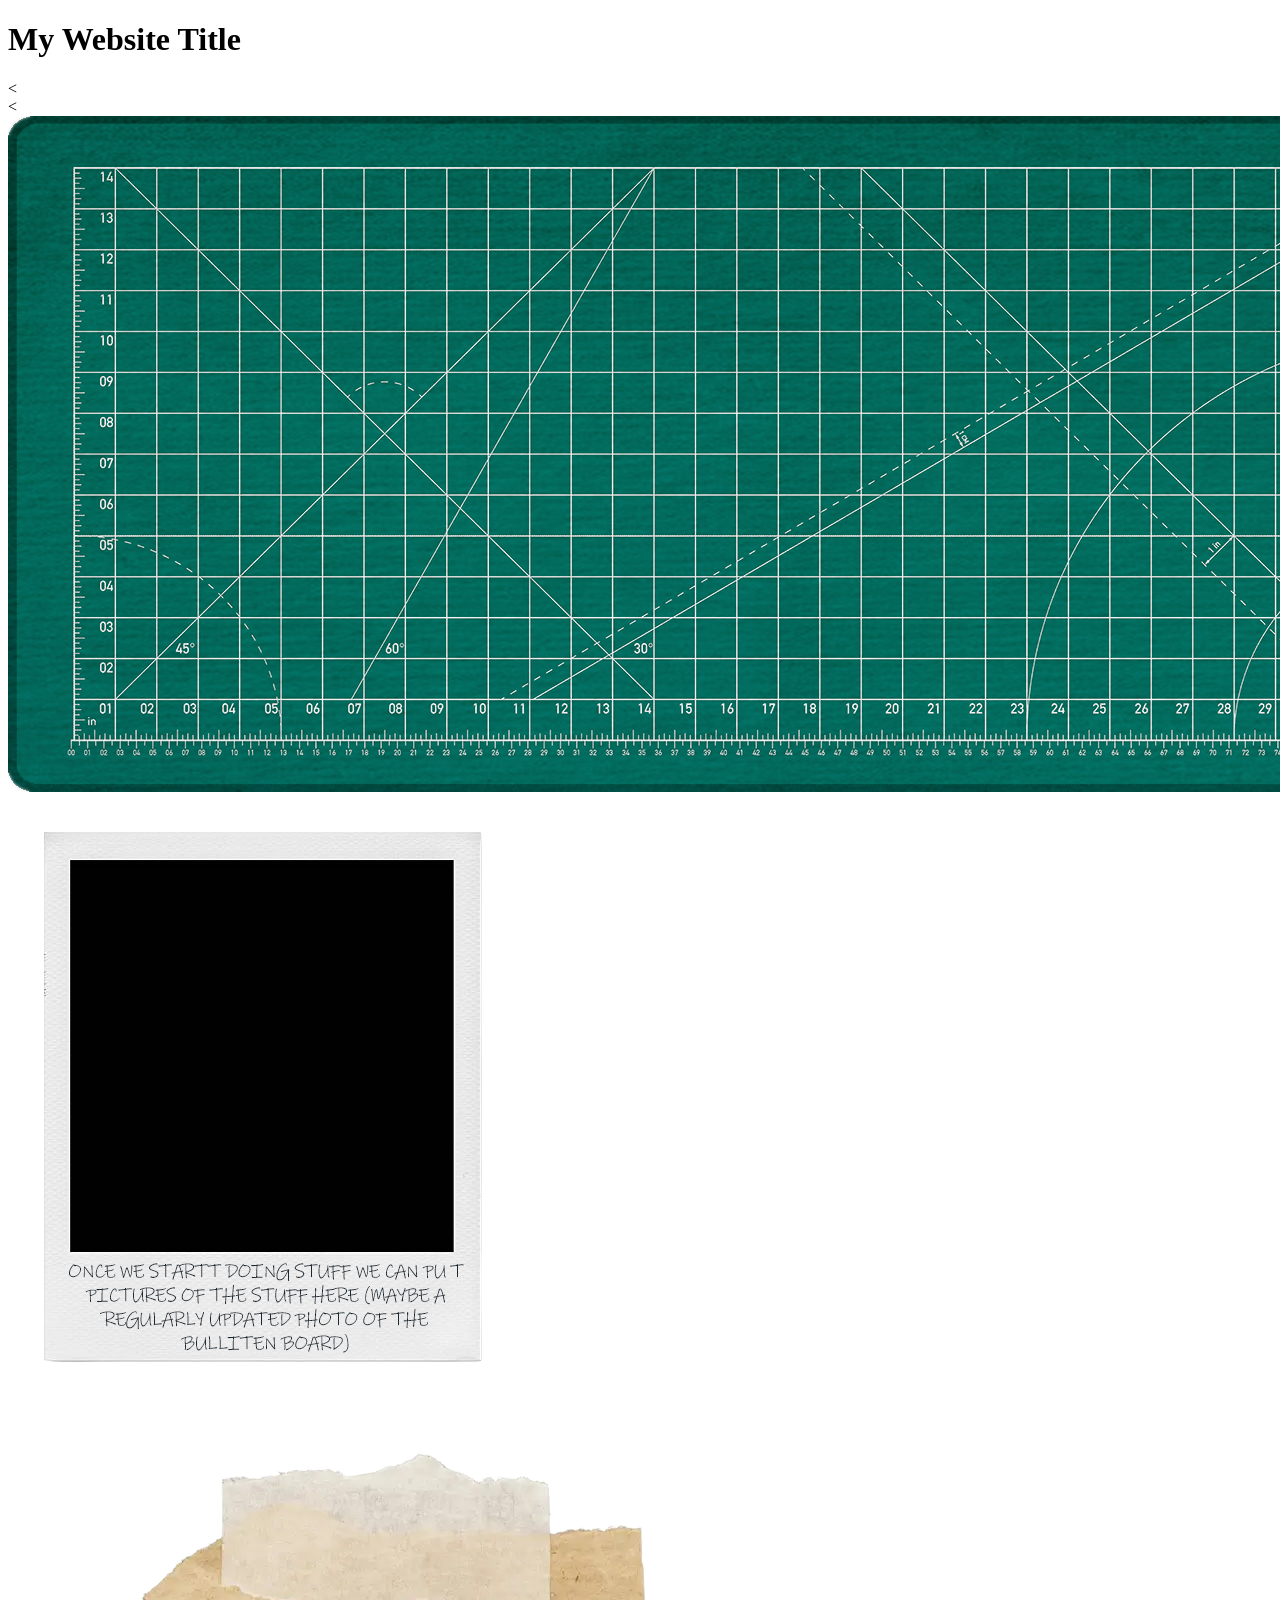
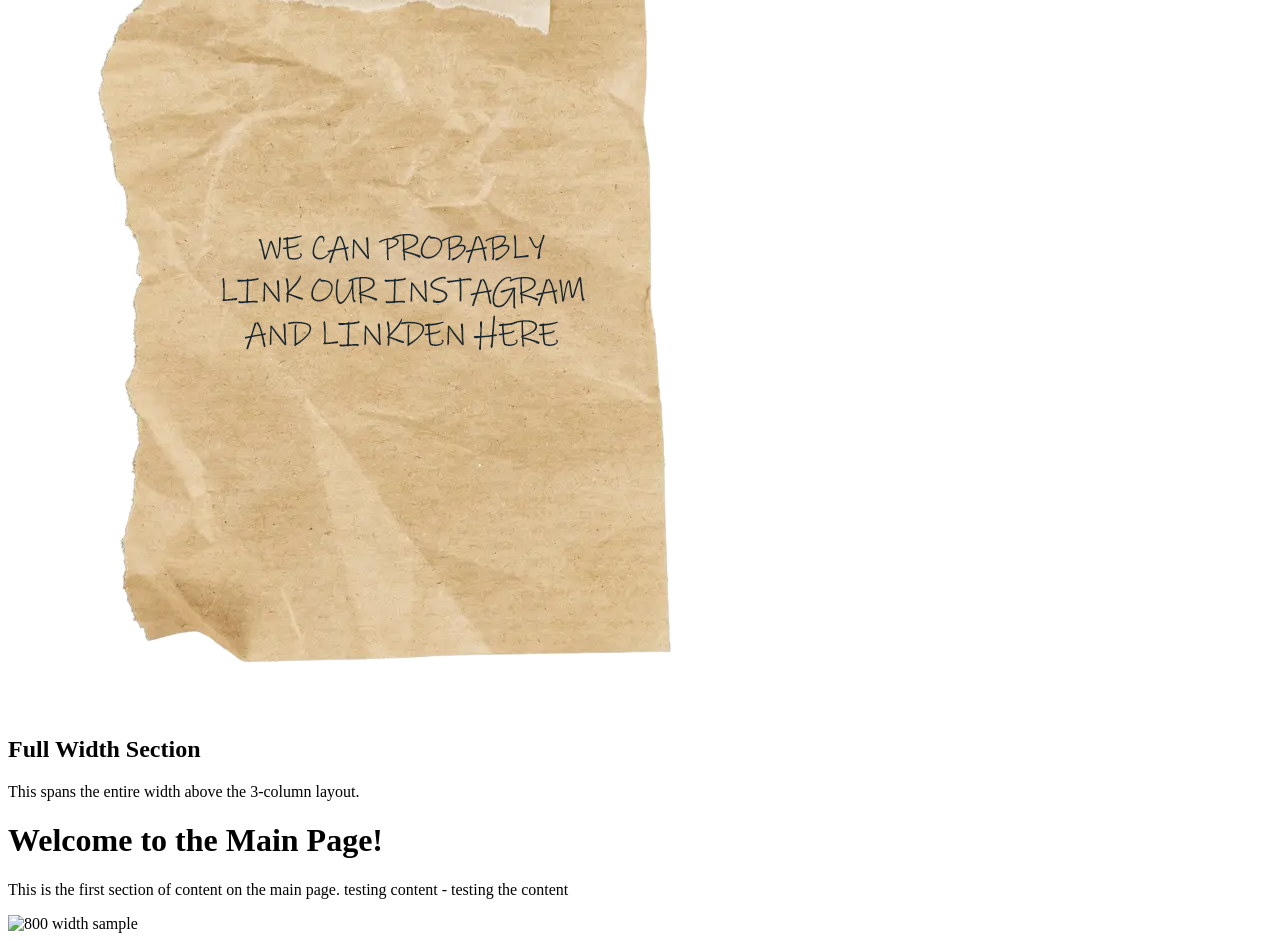
==== index.html @ 66cb6ea8 "some font thing" ====
<!DOCTYPE html>
<html lang="en">
<head>
    <meta charset="UTF-8">
    <meta name="viewport" content="width=device-width, initial-scale=1.0">
    <title>Minimal Retro Template</title>
    <link rel="stylesheet" href="css/main.css">
    <link rel="stylesheet" href="https://fonts.google.com/specimen/VT323">
</head>
<body>

    <!-- ⭐ TITLE ABOVE NAVIGATION ⭐ -->
    <div class="site-title-container">
        <h1 class="site-title">My Website Title</h1>
    </div>
<body>
    <div id="nav-placeholder">
        </div>
    <<div class="full-width-container">

    <<div class="image-container">
    <img src="assets/images/full_width_section/Cutting_Mat.png" 
         class="base-image" 
         alt="Banner Image">

    <a href="https://example.com" class="overlay overlay-polaroid">
        <img src="assets/images/full_width_section/polaroid.png" alt="Overlay 1">
    </a>

    <a href="https://example.com/second" class="overlay overlay-note">
        <img src="assets/images/full_width_section/stickynote.png" alt="Overlay 2">
    </a>
</div>
    <h2>Full Width Section</h2>
    <p>This spans the entire width above the 3-column layout.</p>
</div>
    <div class="grid-container">
        <div id="left-sidebar-placeholder">
            </div>
            <main class="main-content">
                <div class="main-content-box">
                    <!-- The Content for the main section of the site goes here. Create as many main-conent-box as needed -->
                    <h1>Welcome to the Main Page!</h1>
                    <p>This is the first section of content on the main page. testing content - testing the content</p>
                    <img src="/assets/images/banners/800width_sample.jpg" alt="800 width sample">
                </div>
                </main>
        <div id="right-sidebar-placeholder">
            </div>
    </div>

    <div id="footer-placeholder">
        </div>

    <script src="mainscripts.js"></script>
</body>
</html>
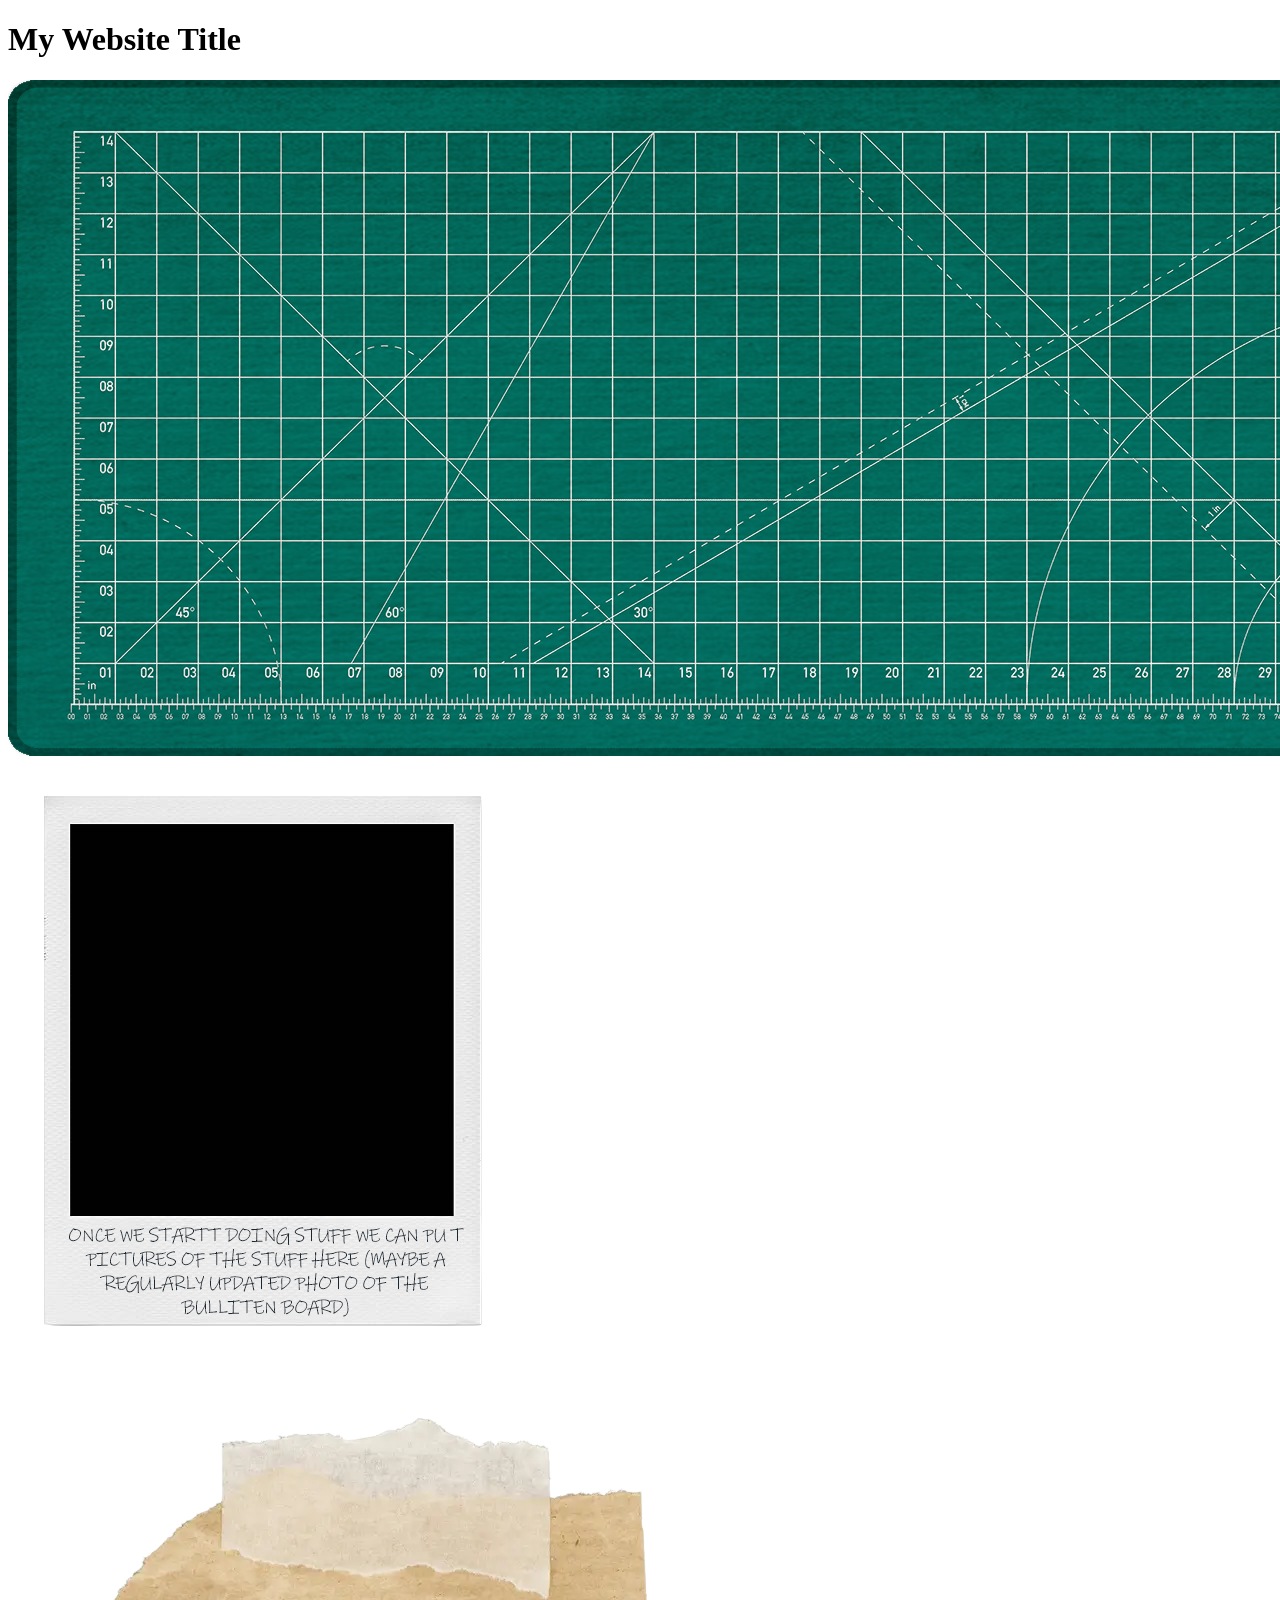
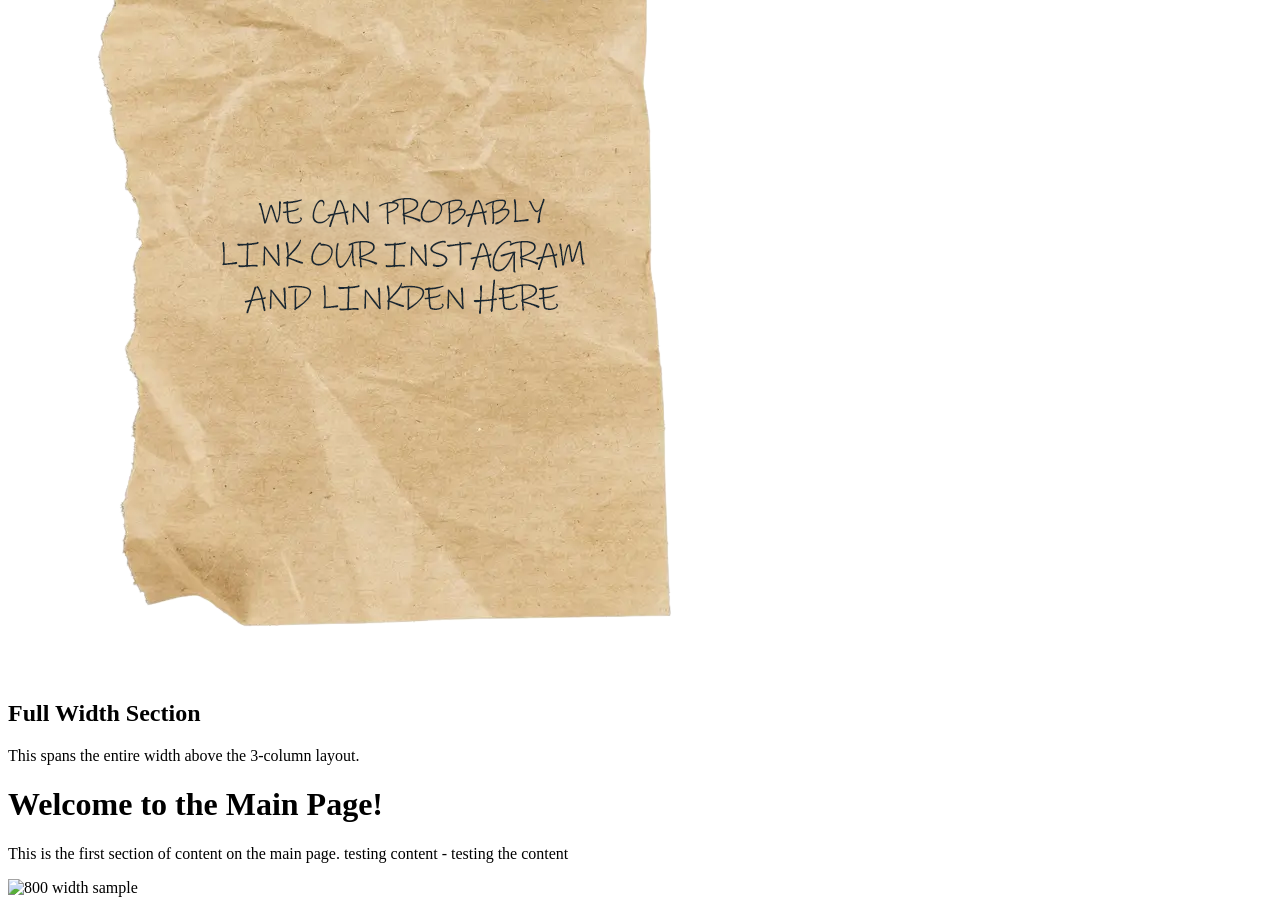
==== commit d9db45be: "updated images" ====
--- a/index.html
+++ b/index.html
@@ -5,53 +5,55 @@
     <meta name="viewport" content="width=device-width, initial-scale=1.0">
     <title>Minimal Retro Template</title>
     <link rel="stylesheet" href="css/main.css">
-    <link rel="stylesheet" href="https://fonts.google.com/specimen/VT323">
+    <link href="https://fonts.googleapis.com/css2?family=VT323&display=swap" rel="stylesheet">
 </head>
+
 <body>
 
     <!-- ⭐ TITLE ABOVE NAVIGATION ⭐ -->
     <div class="site-title-container">
         <h1 class="site-title">My Website Title</h1>
     </div>
-<body>
-    <div id="nav-placeholder">
+
+    <div id="nav-placeholder"></div>
+
+    <div class="full-width-container">
+
+        <div class="image-container">
+            <img src="assets/images/full_width_section/Cutting_Mat.png" 
+                 class="base-image" 
+                 alt="Banner Image">
+
+            <a href="https://example.com" class="overlay overlay-polaroid">
+                <img src="assets/images/full_width_section/polaroid.png" alt="Overlay 1">
+            </a>
+
+            <a href="https://example.com/second" class="overlay overlay-note">
+                <img src="assets/images/full_width_section/stickynote.png" alt="Overlay 2">
+            </a>
         </div>
-    <<div class="full-width-container">
 
-    <<div class="image-container">
-    <img src="assets/images/full_width_section/Cutting_Mat.png" 
-         class="base-image" 
-         alt="Banner Image">
+        <h2>Full Width Section</h2>
+        <p>This spans the entire width above the 3-column layout.</p>
 
-    <a href="https://example.com" class="overlay overlay-polaroid">
-        <img src="assets/images/full_width_section/polaroid.png" alt="Overlay 1">
-    </a>
-
-    <a href="https://example.com/second" class="overlay overlay-note">
-        <img src="assets/images/full_width_section/stickynote.png" alt="Overlay 2">
-    </a>
-</div>
-    <h2>Full Width Section</h2>
-    <p>This spans the entire width above the 3-column layout.</p>
-</div>
-    <div class="grid-container">
-        <div id="left-sidebar-placeholder">
-            </div>
-            <main class="main-content">
-                <div class="main-content-box">
-                    <!-- The Content for the main section of the site goes here. Create as many main-conent-box as needed -->
-                    <h1>Welcome to the Main Page!</h1>
-                    <p>This is the first section of content on the main page. testing content - testing the content</p>
-                    <img src="/assets/images/banners/800width_sample.jpg" alt="800 width sample">
-                </div>
-                </main>
-        <div id="right-sidebar-placeholder">
-            </div>
     </div>
 
-    <div id="footer-placeholder">
-        </div>
+    <div class="grid-container">
+        <div id="left-sidebar-placeholder"></div>
+
+        <main class="main-content">
+            <div class="main-content-box">
+                <h1>Welcome to the Main Page!</h1>
+                <p>This is the first section of content on the main page. testing content - testing the content</p>
+                <img src="/assets/images/banners/800width_sample.jpg" alt="800 width sample">
+            </div>
+        </main>
+
+        <div id="right-sidebar-placeholder"></div>
+    </div>
+
+    <div id="footer-placeholder"></div>
 
     <script src="mainscripts.js"></script>
 </body>
-</html>+</html>
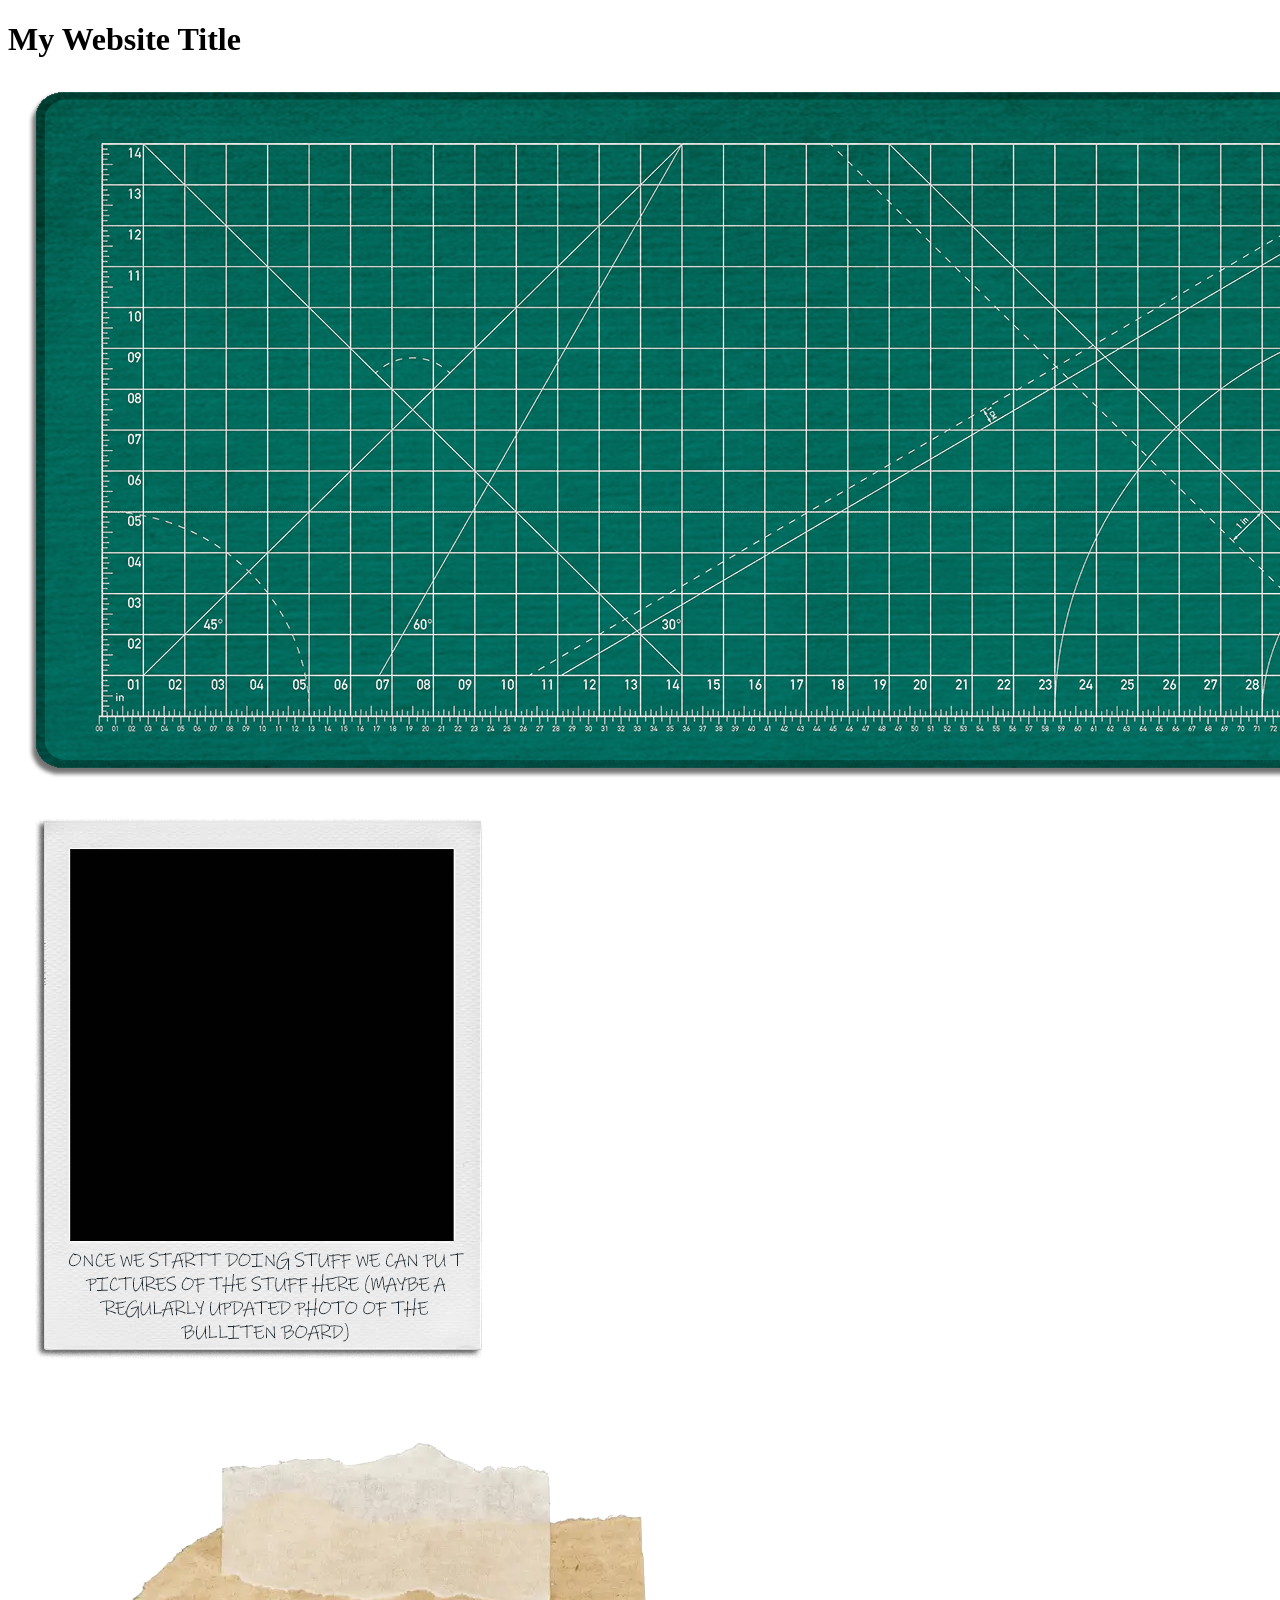
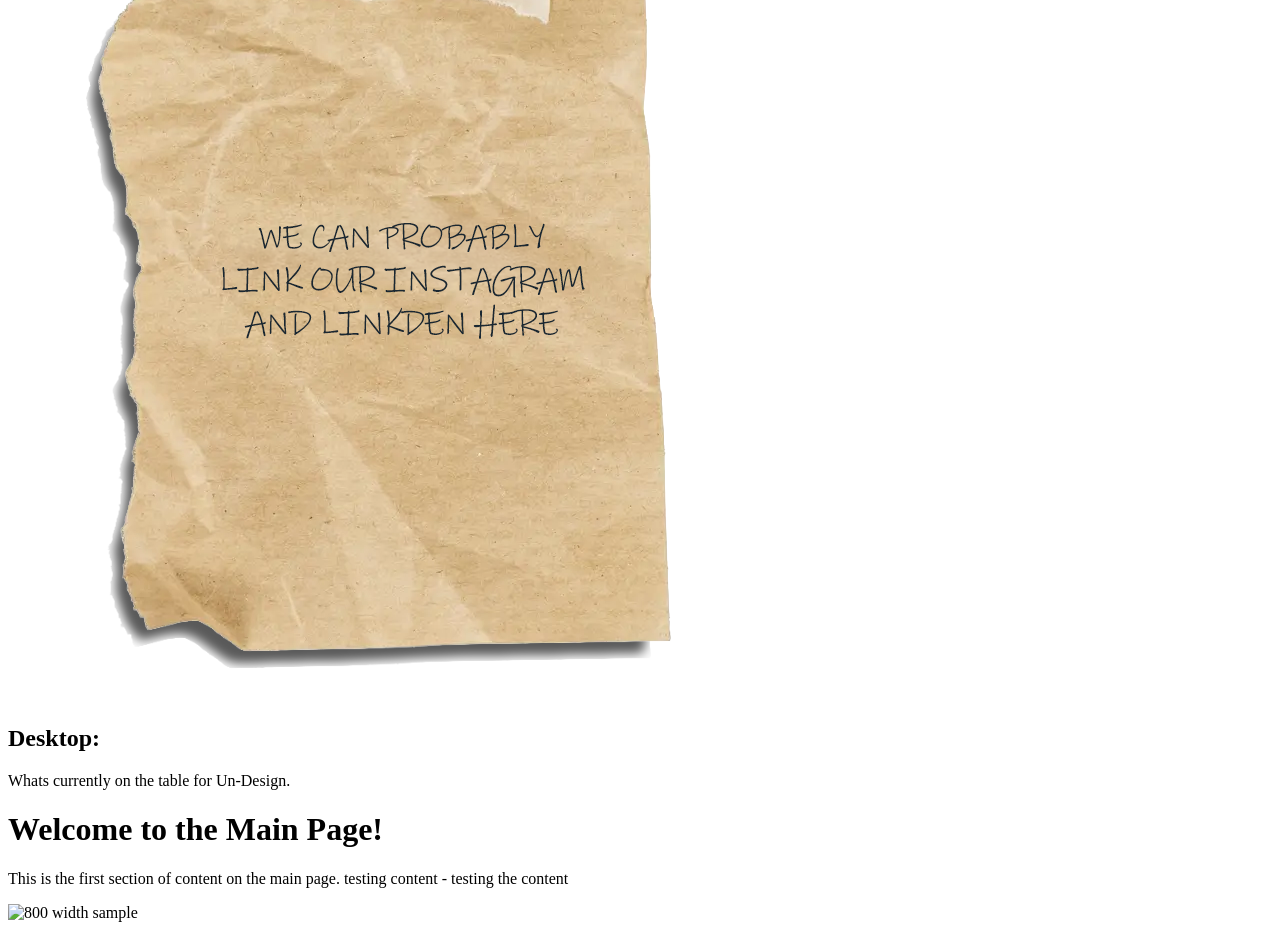
==== commit 3eb7b382: "font styles updated to include Inter, Space Grotesk, and Space Mono fonts. Removed VT323 font. Adjus" ====
--- a/index.html
+++ b/index.html
@@ -5,7 +5,7 @@
     <meta name="viewport" content="width=device-width, initial-scale=1.0">
     <title>Minimal Retro Template</title>
     <link rel="stylesheet" href="css/main.css">
-    <link href="https://fonts.googleapis.com/css2?family=VT323&display=swap" rel="stylesheet">
+    <link href="https://fonts.googleapis.com/css2?family=Inter:wght@300;400;500;600&family=Space+Grotesk:wght@400;500;600&family=Space+Mono&display=swap" rel="stylesheet">
 </head>
 
 <body>
@@ -33,8 +33,8 @@
             </a>
         </div>
 
-        <h2>Full Width Section</h2>
-        <p>This spans the entire width above the 3-column layout.</p>
+        <h2>Desktop:</h2>
+        <p>Whats currently on the table for Un-Design.</p>
 
     </div>
 
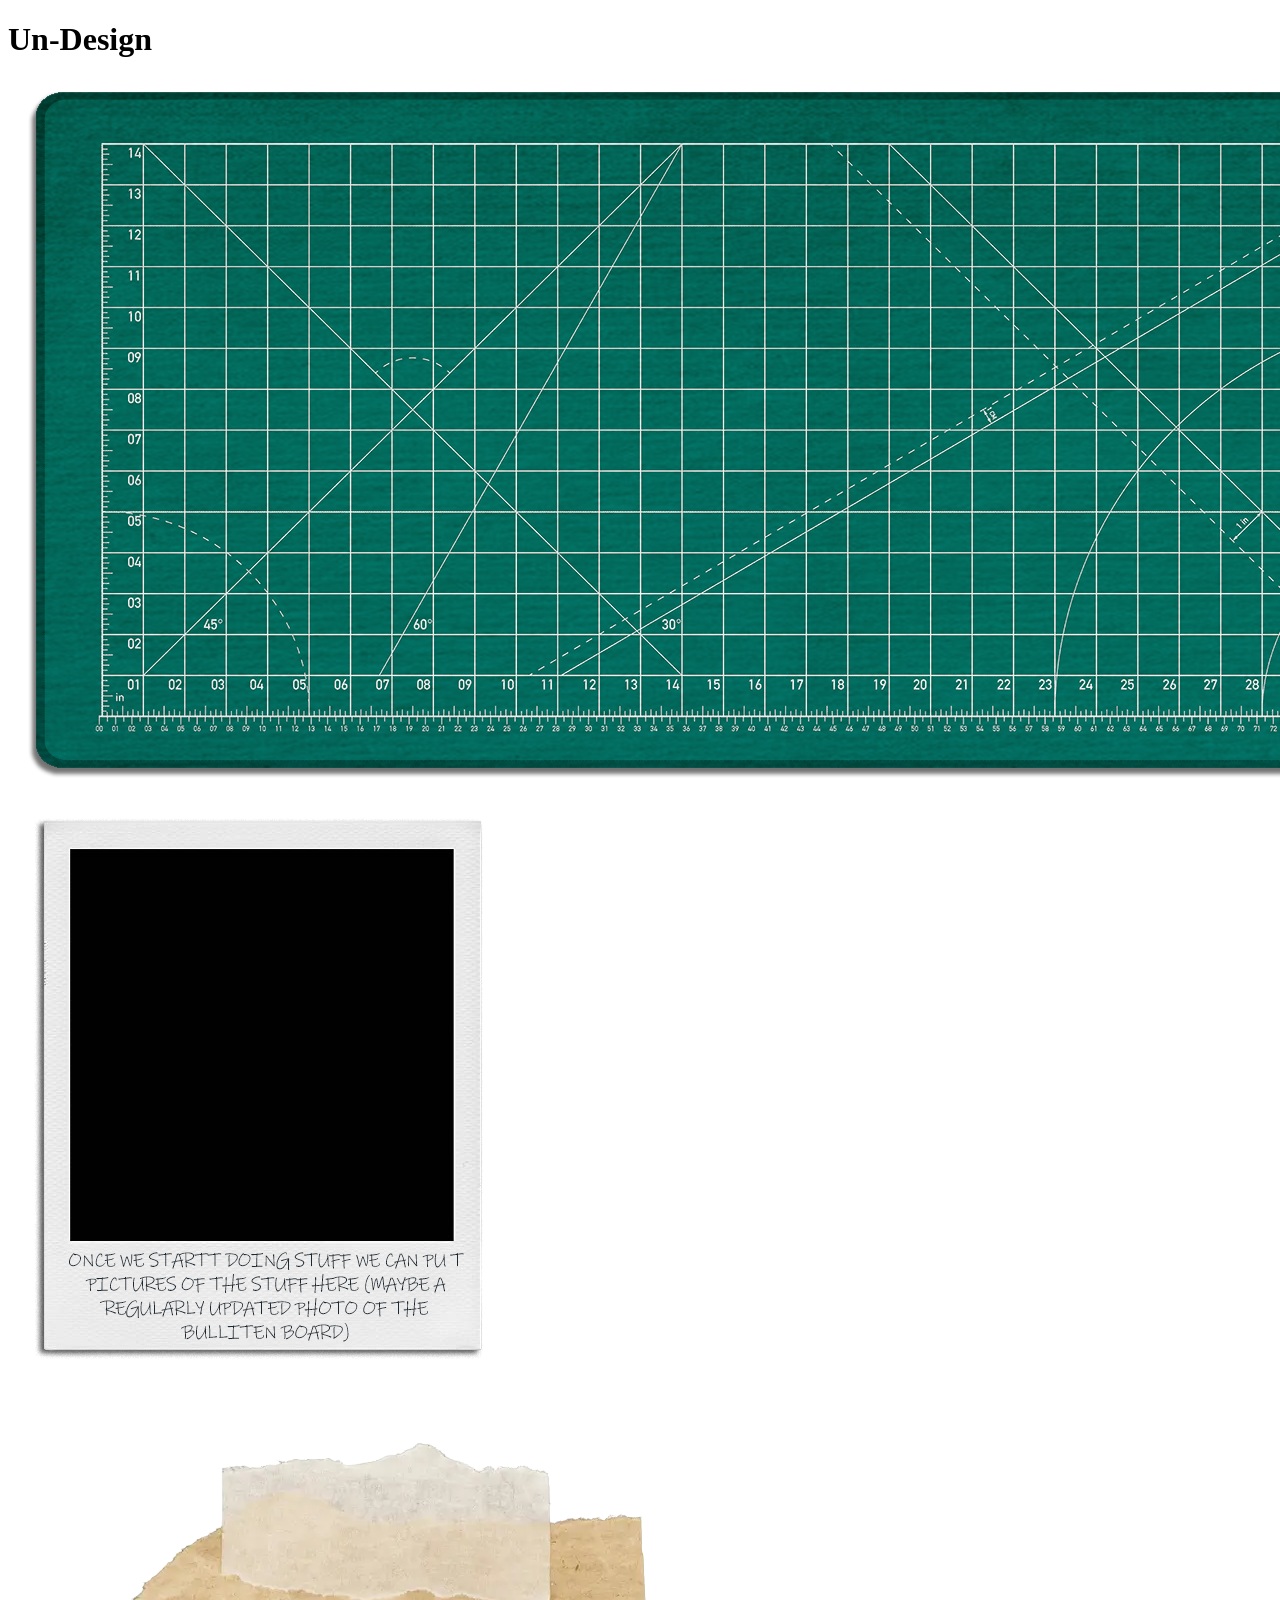
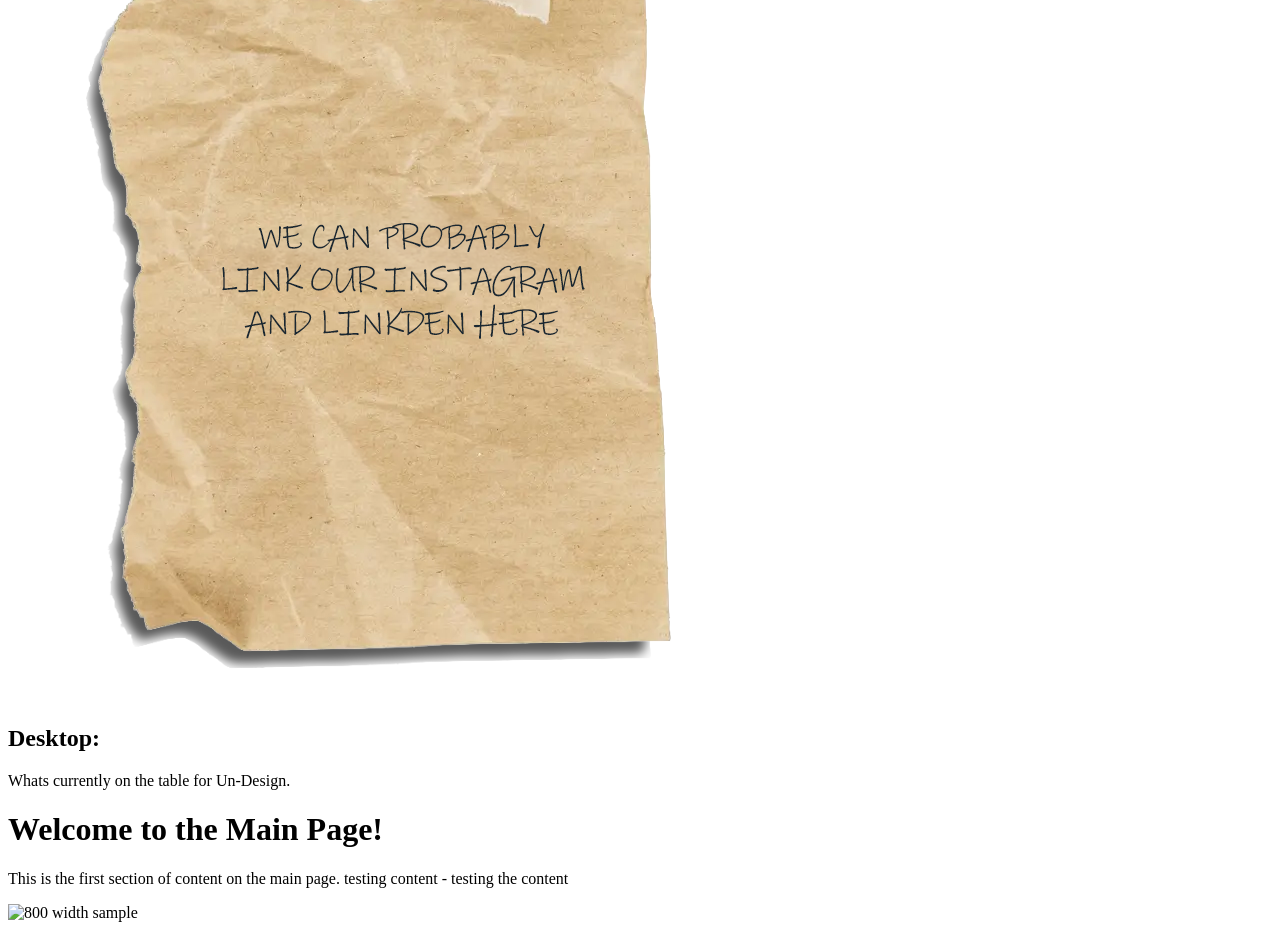
==== commit a5de4c31: "changed nav and title" ====
--- a/index.html
+++ b/index.html
@@ -12,7 +12,7 @@
 
     <!-- ⭐ TITLE ABOVE NAVIGATION ⭐ -->
     <div class="site-title-container">
-        <h1 class="site-title">My Website Title</h1>
+        <h1 class="site-title">Un-Design</h1>
     </div>
 
     <div id="nav-placeholder"></div>
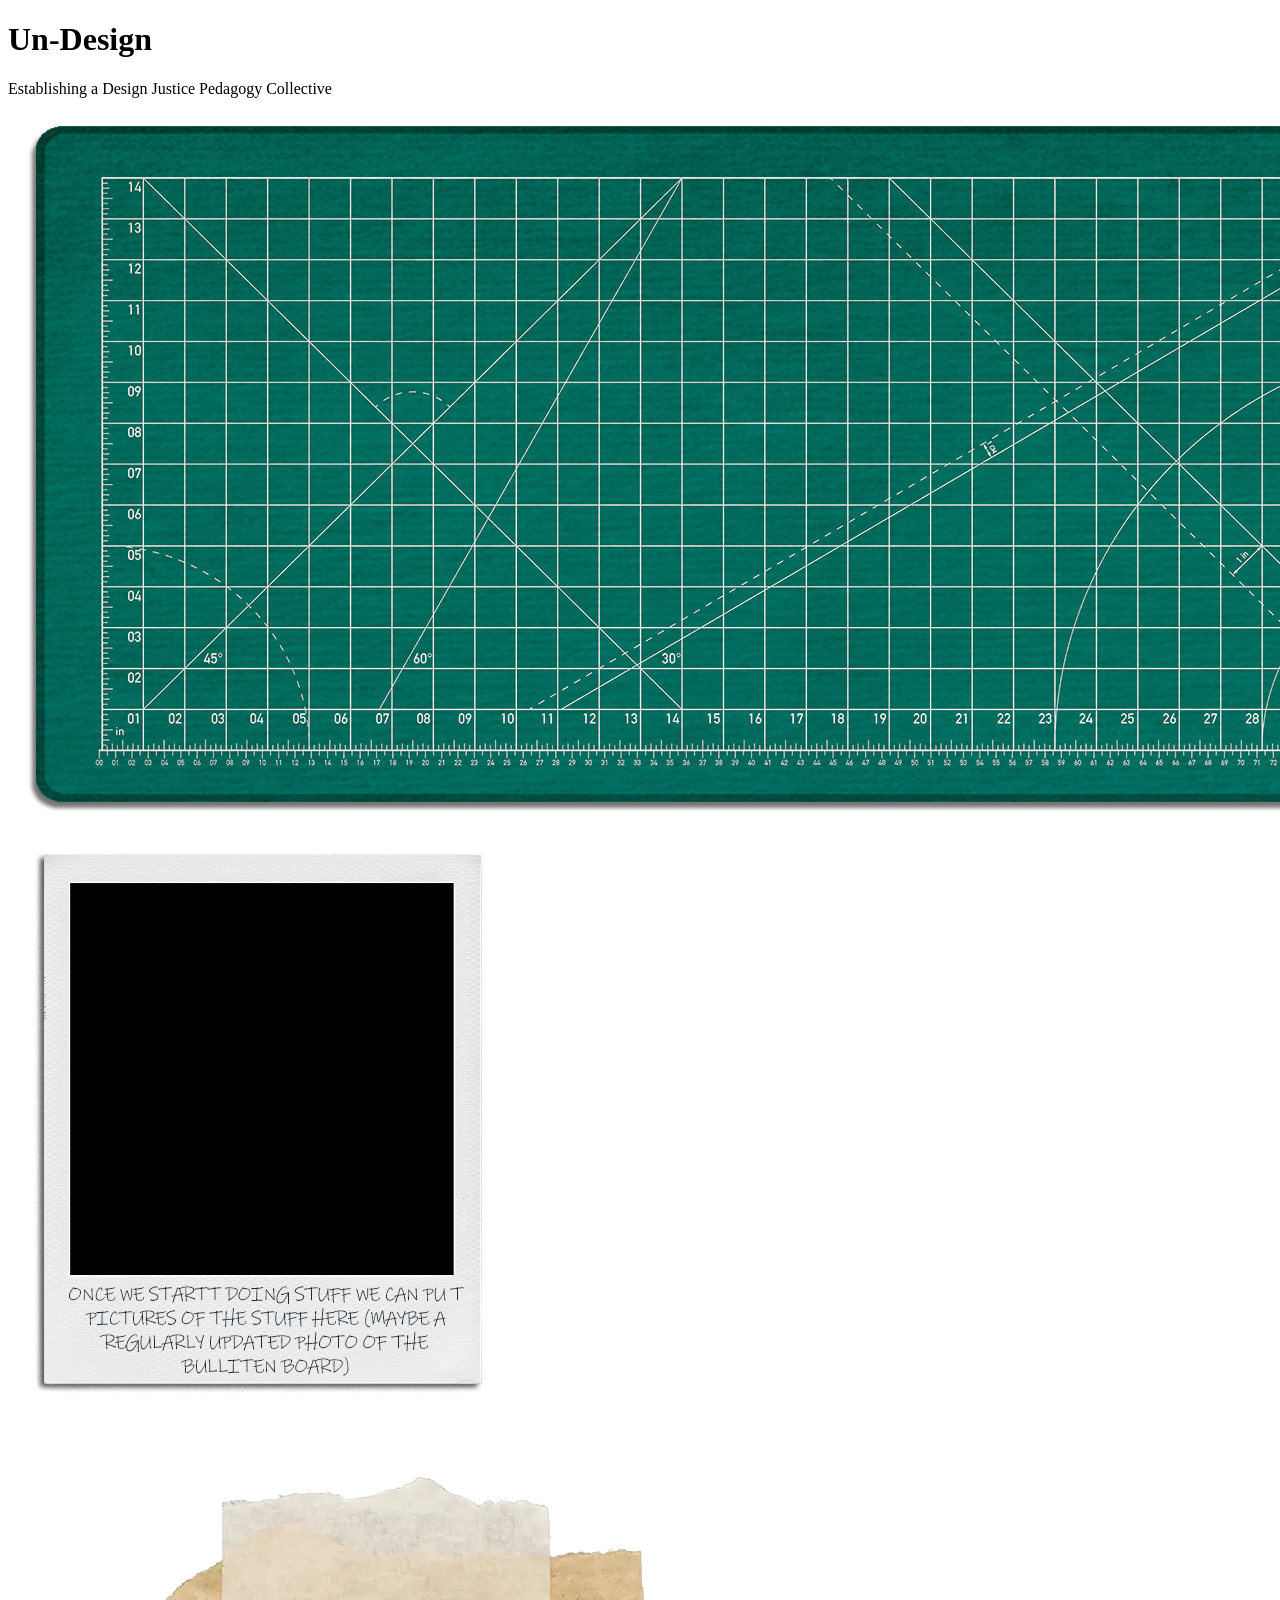
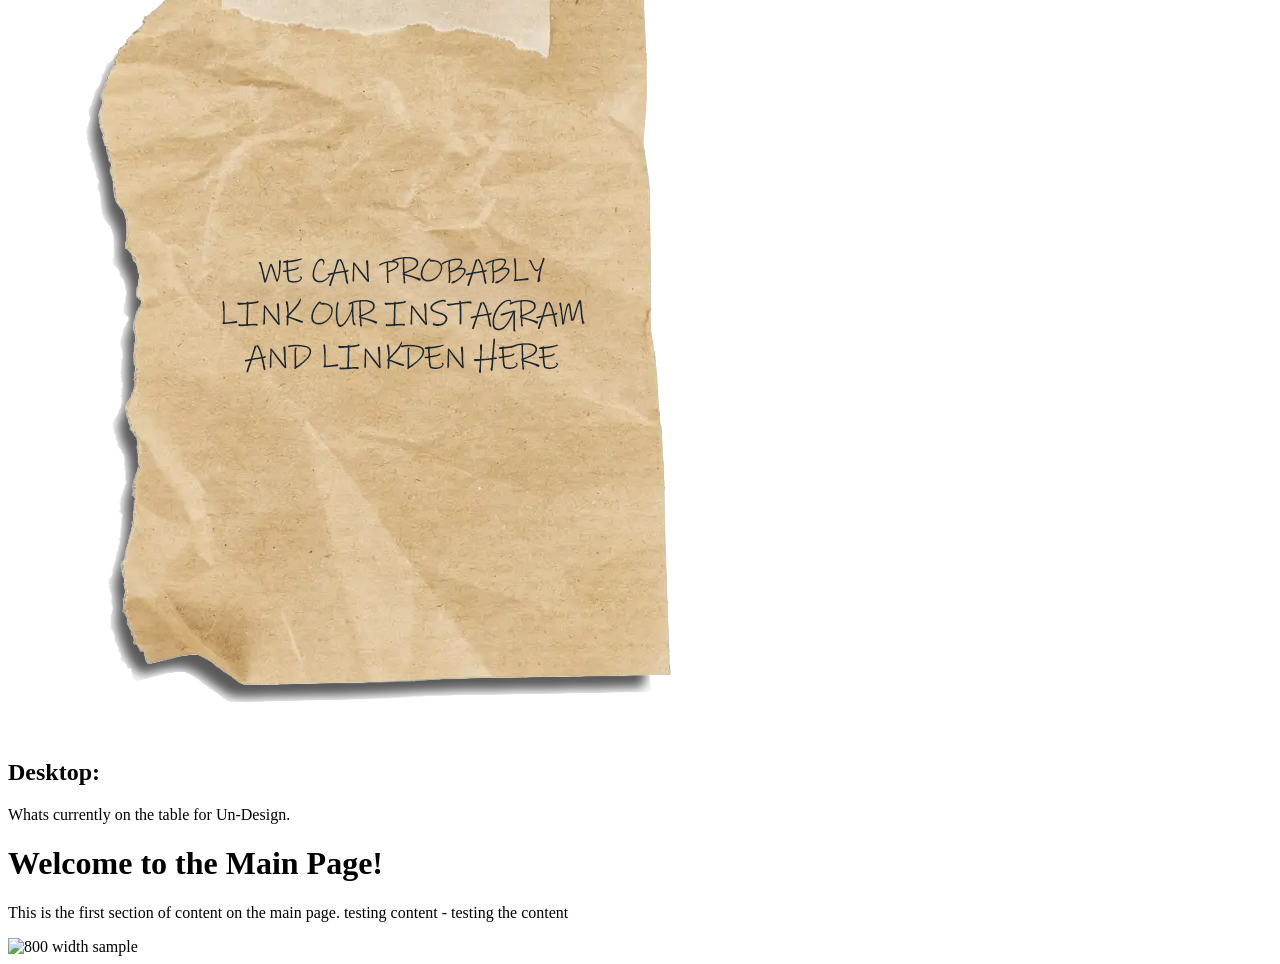
==== commit 3931e506: "added subtitle" ====
--- a/index.html
+++ b/index.html
@@ -13,6 +13,7 @@
     <!-- ⭐ TITLE ABOVE NAVIGATION ⭐ -->
     <div class="site-title-container">
         <h1 class="site-title">Un-Design</h1>
+        <p class="site-subtitle"> Establishing a Design Justice Pedagogy Collective</p>
     </div>
 
     <div id="nav-placeholder"></div>
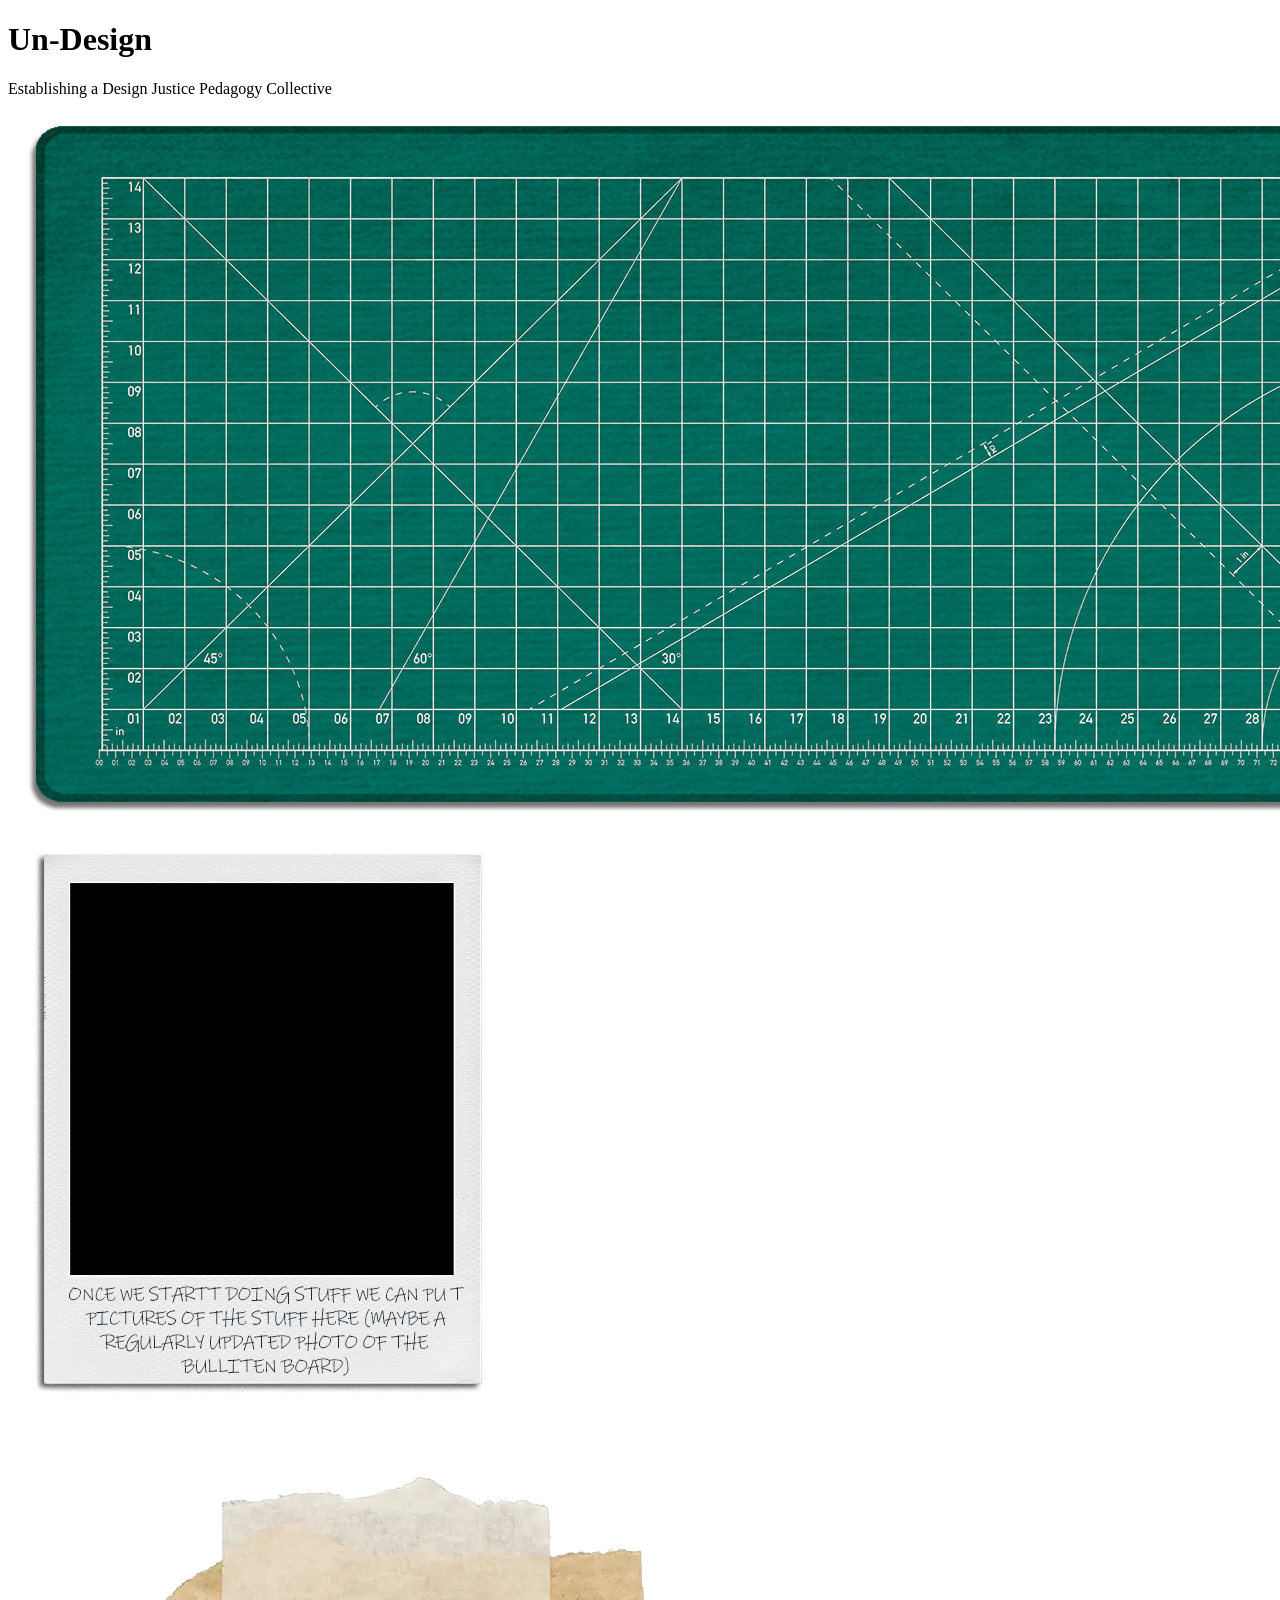
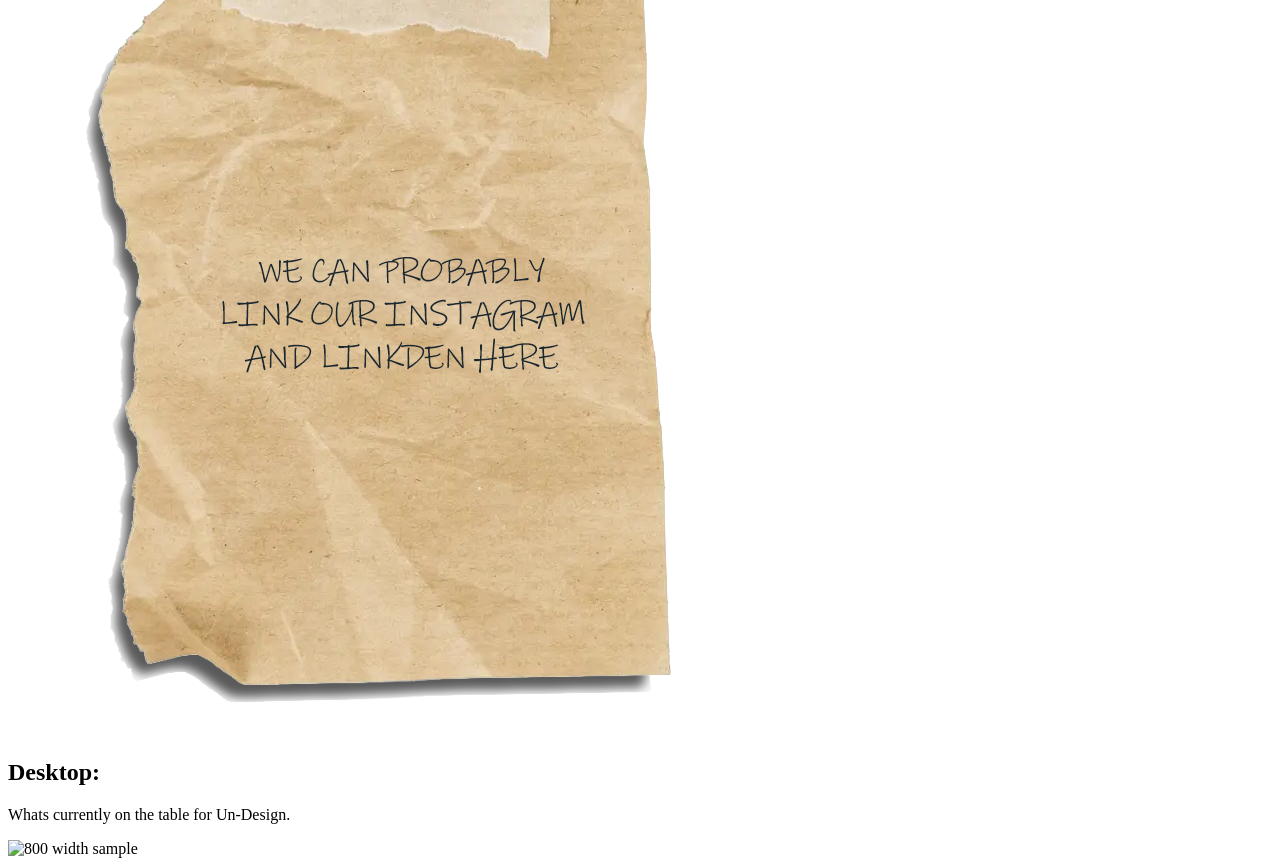
==== commit f686169e: "got rid of font lol" ====
--- a/index.html
+++ b/index.html
@@ -44,8 +44,6 @@
 
         <main class="main-content">
             <div class="main-content-box">
-                <h1>Welcome to the Main Page!</h1>
-                <p>This is the first section of content on the main page. testing content - testing the content</p>
                 <img src="/assets/images/banners/800width_sample.jpg" alt="800 width sample">
             </div>
         </main>
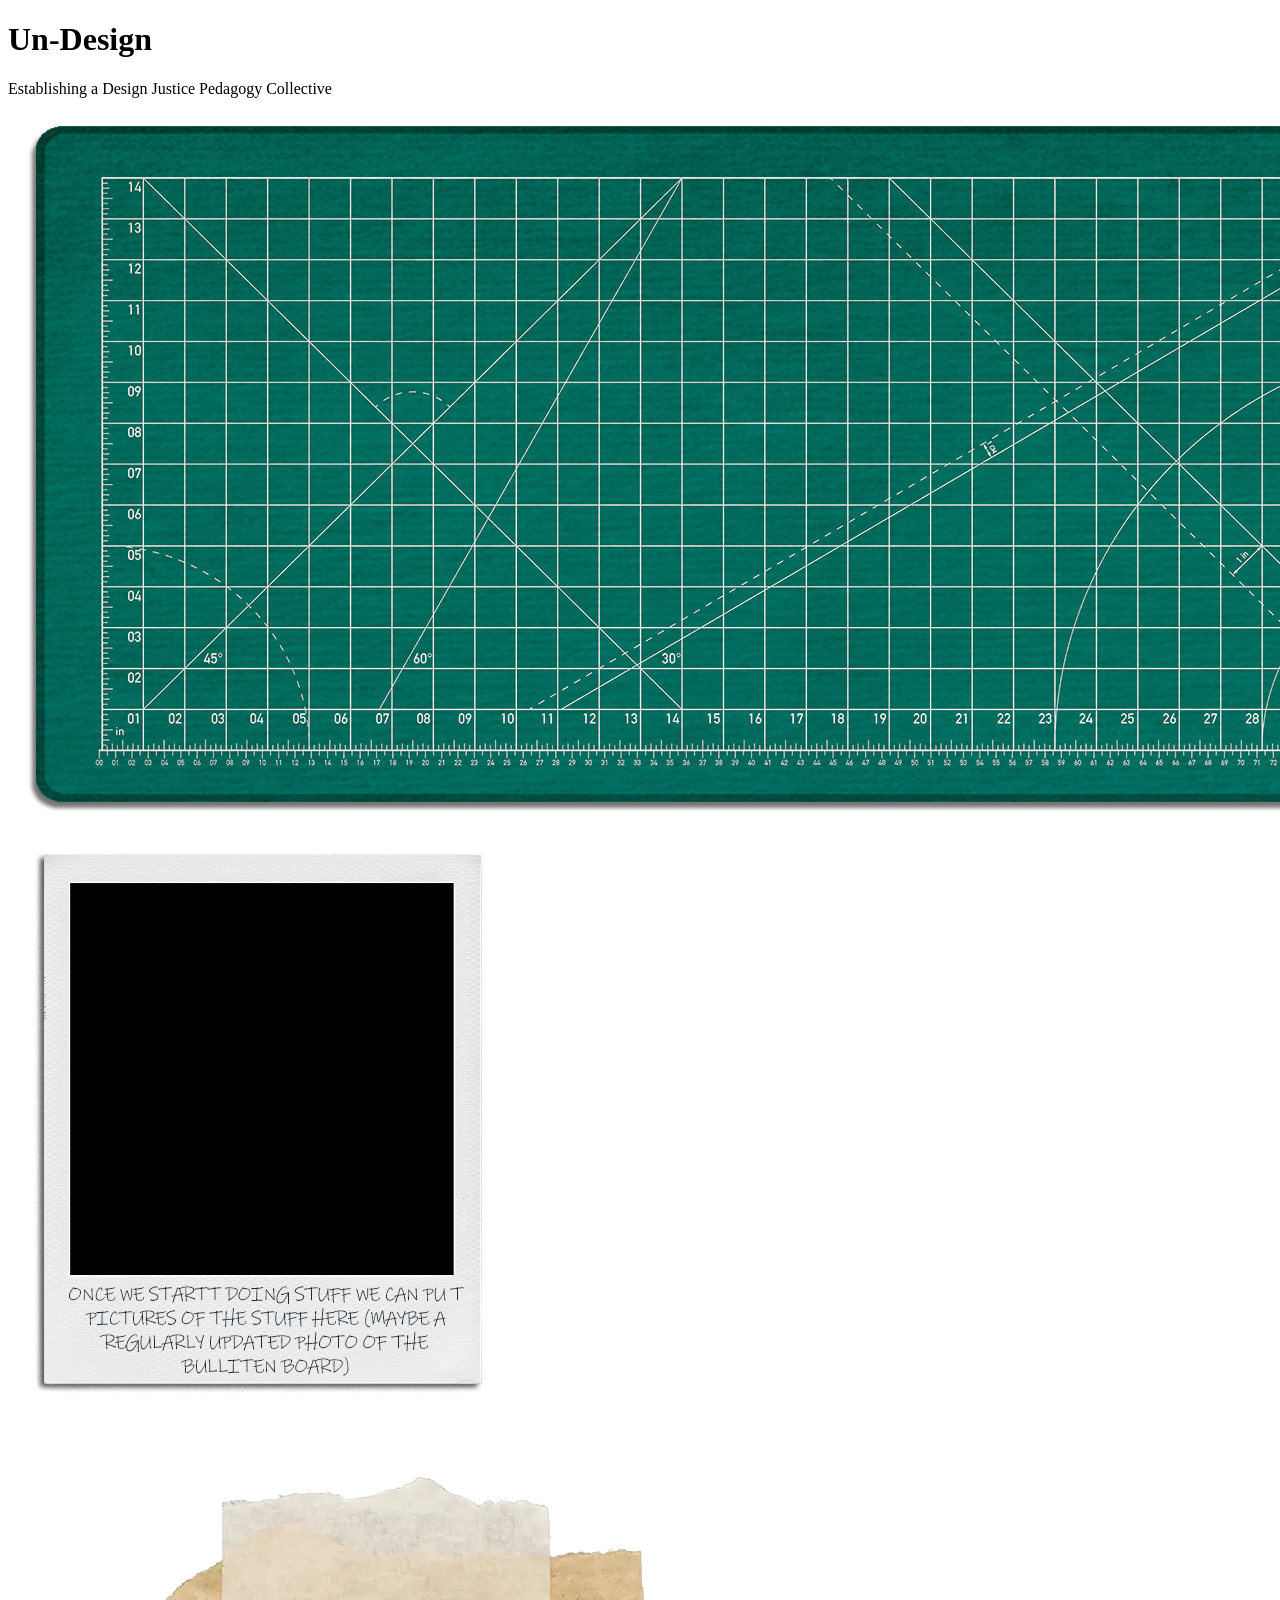
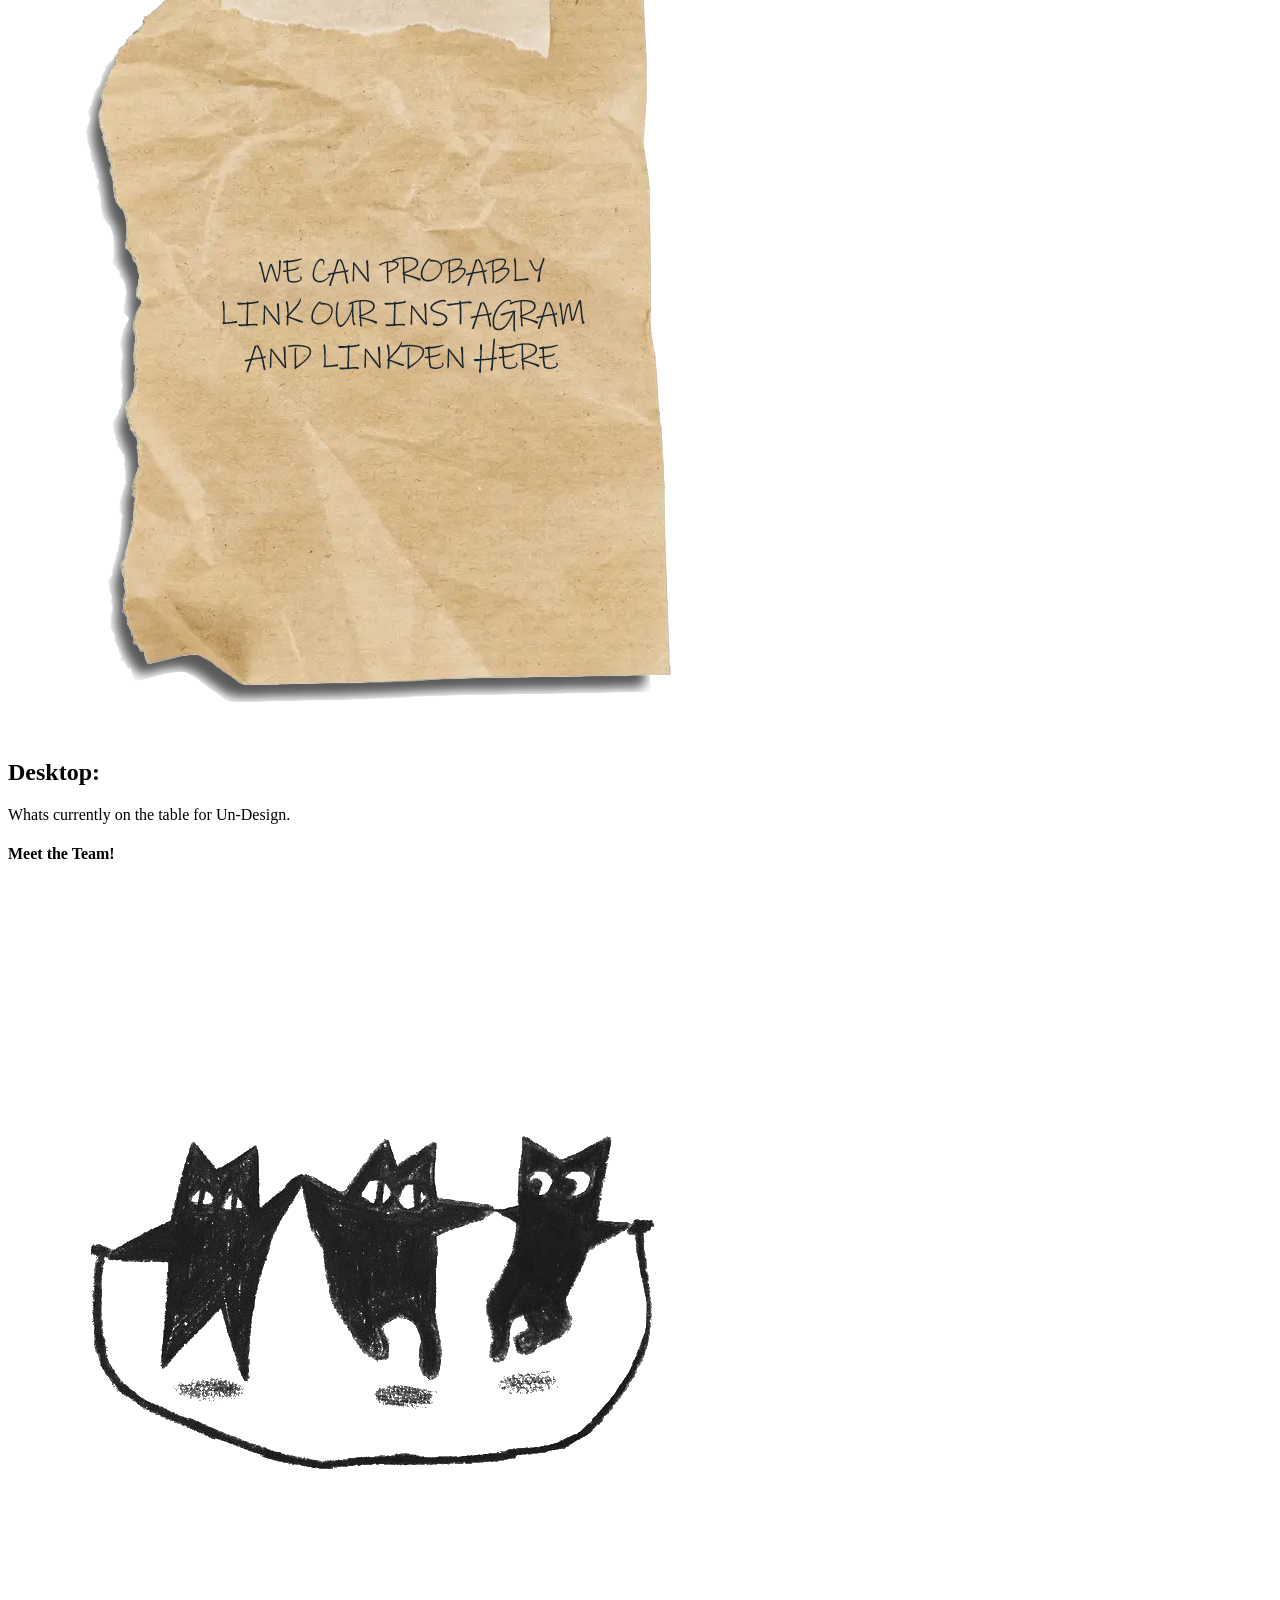
==== commit 2950c7e0: "added mid image and caption" ====
--- a/index.html
+++ b/index.html
@@ -44,7 +44,12 @@
 
         <main class="main-content">
             <div class="main-content-box">
-                <img src="/assets/images/banners/800width_sample.jpg" alt="800 width sample">
+                <h4>Meet the Team!</h4>
+                <a href="https://your-link-here.com" target="_blank" class="middle-image-link">
+                    <img src="assets\images\middlebar\team.png" 
+                        alt="Middle Column Image" 
+                        class="middle-image">
+                </a>
             </div>
         </main>
 
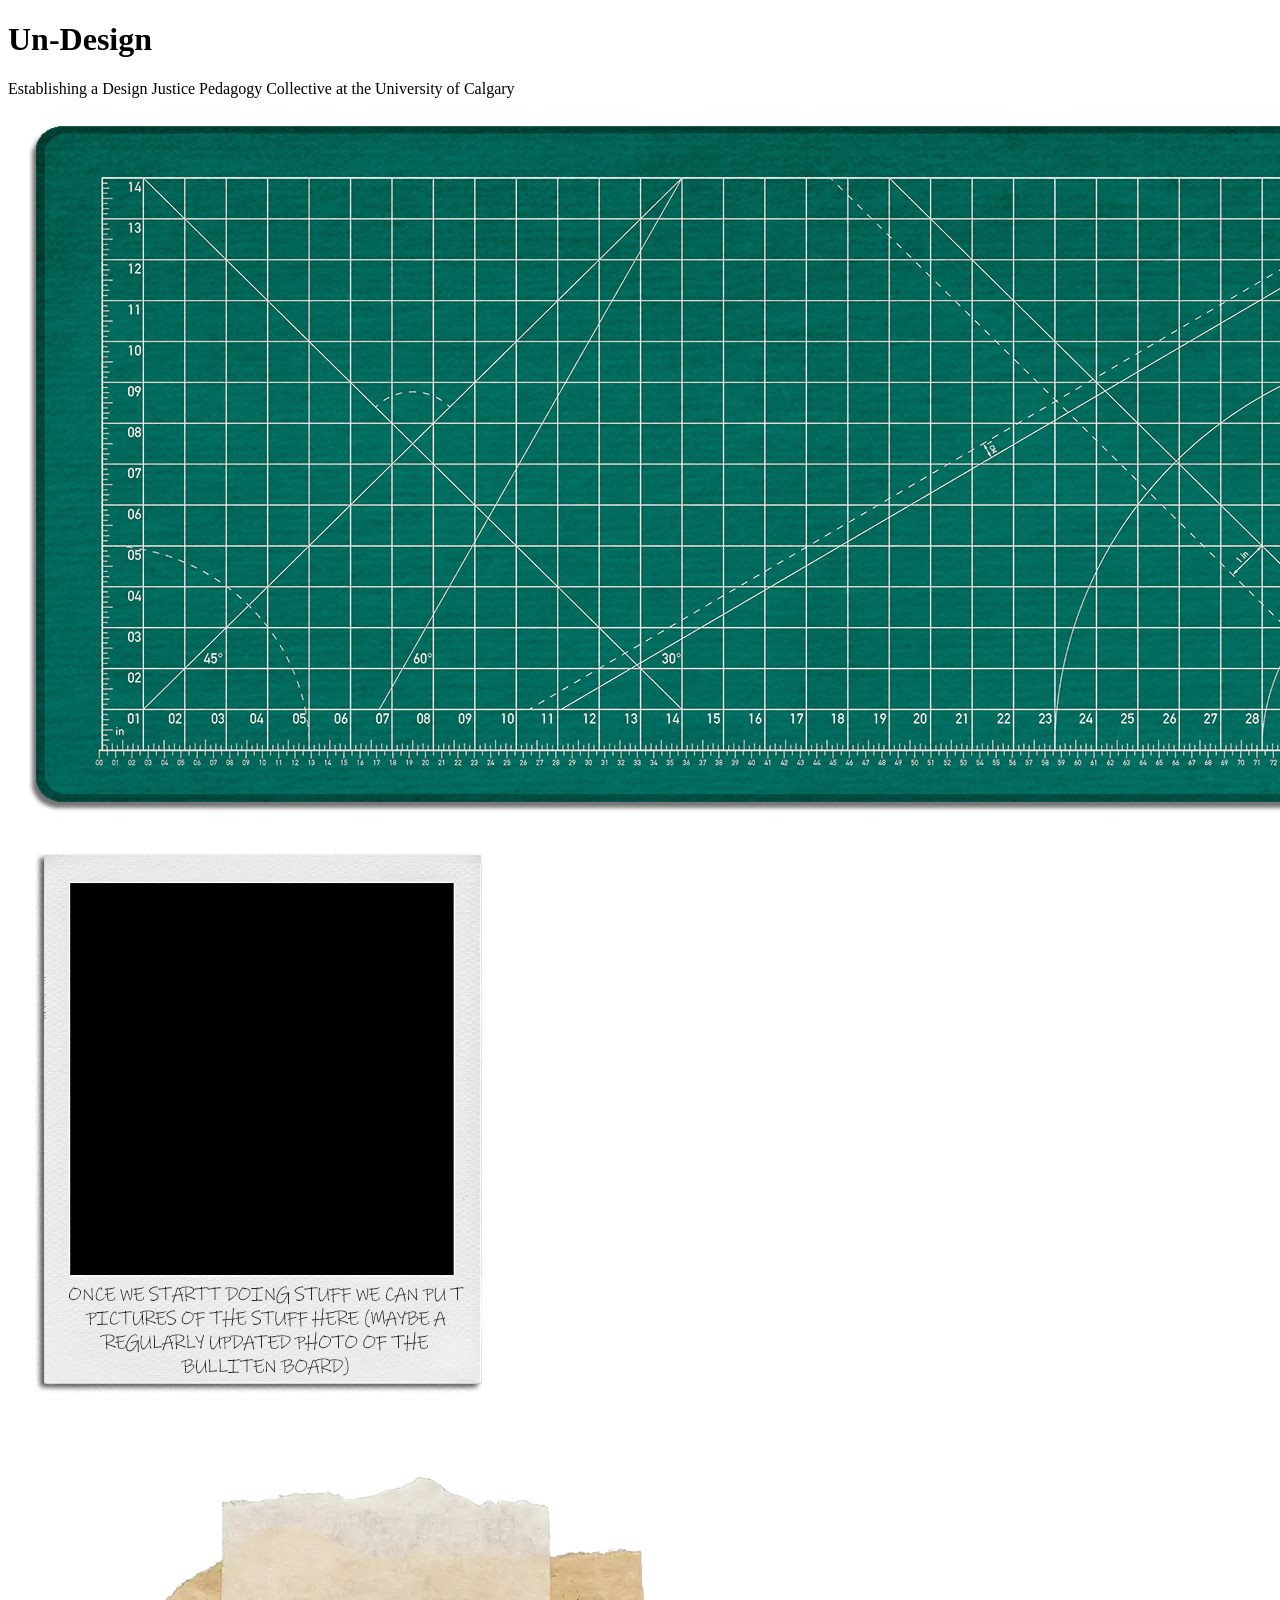
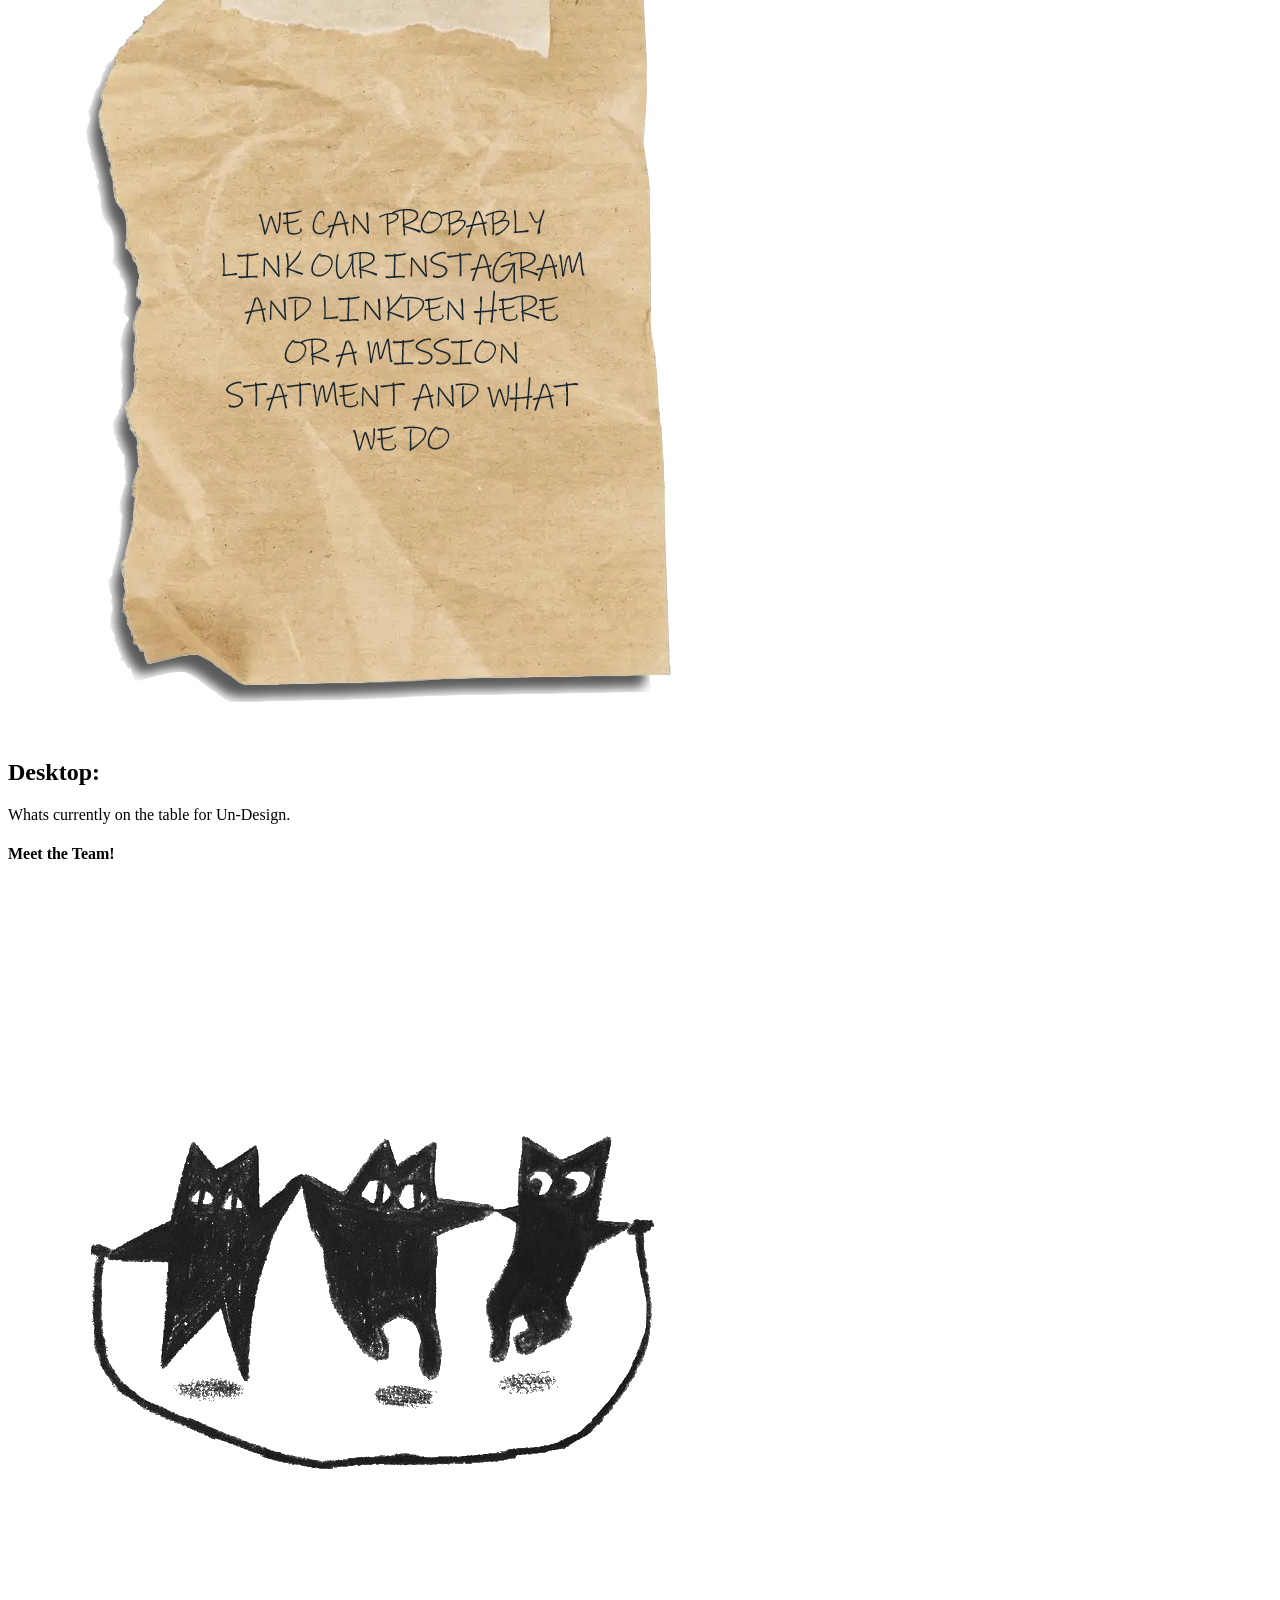
==== commit 689360c8: "right side`bar image added`" ====
--- a/index.html
+++ b/index.html
@@ -13,7 +13,7 @@
     <!-- ⭐ TITLE ABOVE NAVIGATION ⭐ -->
     <div class="site-title-container">
         <h1 class="site-title">Un-Design</h1>
-        <p class="site-subtitle"> Establishing a Design Justice Pedagogy Collective</p>
+        <p class="site-subtitle"> Establishing a Design Justice Pedagogy Collective at the University of Calgary</p>
     </div>
 
     <div id="nav-placeholder"></div>
